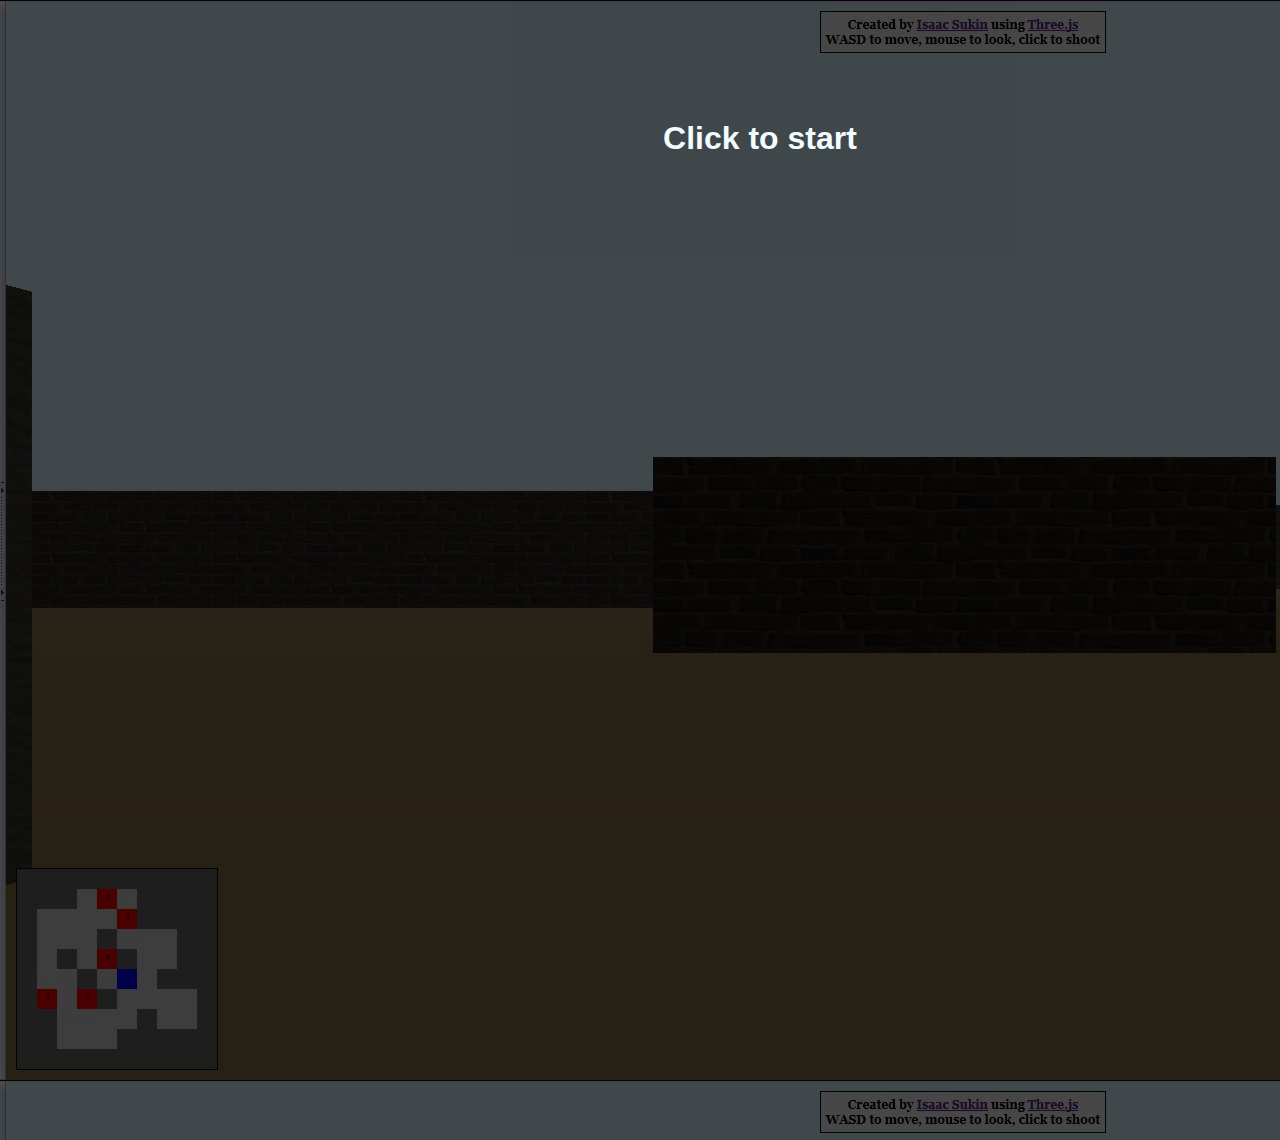
==== index.html @ bc0f737f "Backbone template" ====
<!DOCTYPE html>
<html>
<head>
  <title>WebGL FPS - AngelHack SV 2012 - Isaac Sukin</title>
  <style>
    body {
      background-image: url('images/screenshot.jpg');
      cursor: crosshair;
      font-family: Georgia, Helvetica, sans-serif;
      font-weight: bold;
      margin: 0;
      overflow: hidden;
      padding: 0;
      -webkit-touch-callout: none;
      -webkit-user-select: none;
      -khtml-user-select: none;
      -moz-user-select: none;
      -ms-user-select: none;
      user-select: none;
    }
    #hud {
      bottom: 10px;
      position: absolute;
      right: 10px;
      z-index: 100;
    }
    #credits {
      font-size: 12px;
      position: absolute;
      text-align: center;
      top: 10px;
      width: 100%;
      z-index: 100;
    }
    p {
      background-color: #EEEEEE;
      border: 1px solid black;
      display: inline-block;
      margin: 0;
      padding: 5px;
    }
    #radar {
      background-color: #EEEEEE;
      border: 1px solid black;
      bottom: 10px;
      left: 10px;
      position: absolute;
      z-index: 100;
    }
    #intro {
      background-color: #000000;
      color: #FFFFFF;
      cursor: pointer;
      font-size: 32px;
      opacity: 0.7;
      padding: 120px;
      text-align: center;
      z-index: 1001;
    }
    #hurt {
      background-color: red;
      display: none;
      left: 0;
      opacity: 0.15;
      pointer-events: none;
      position: absolute;
      top: 0;
      z-index: 1002;
    }
  </style>
  <script src="jquery-1.7.2.min.js"></script>
  <!-- <script src="PointerLock.js"></script> --> <!-- Insufficient browser support, interferes with other mouse events -->
  <!-- <script src="Pathfinder.js"></script> -->
  <script src="Three.js"></script>
  <!-- <script src="ColladaLoader.js"></script> -->
  <script src="Three.FirstPersonControls.js"></script>
  <script src="main.js"></script>
</head>
<body>
</body>
</html>
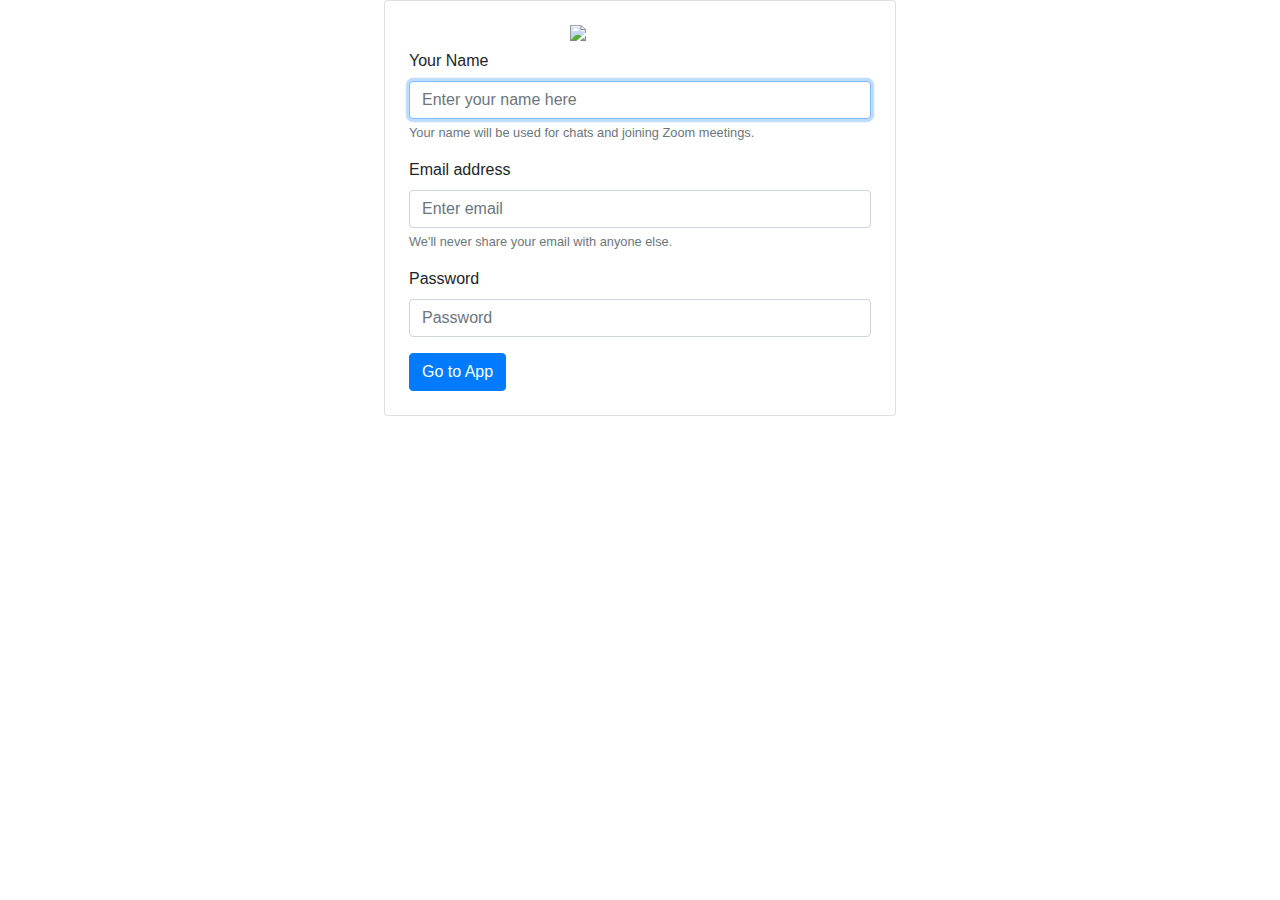
==== commit a5ee6a3f: "Centering Login Page" ====
--- a/index.html
+++ b/index.html
@@ -1,81 +1,41 @@
 <!DOCTYPE html>
-<html>
-<head>
-  <title>WebGL FPS - AngelHack SV 2012 - Isaac Sukin</title>
-  <style>
-    body {
-      background-image: url('images/screenshot.jpg');
-      cursor: crosshair;
-      font-family: Georgia, Helvetica, sans-serif;
-      font-weight: bold;
-      margin: 0;
-      overflow: hidden;
-      padding: 0;
-      -webkit-touch-callout: none;
-      -webkit-user-select: none;
-      -khtml-user-select: none;
-      -moz-user-select: none;
-      -ms-user-select: none;
-      user-select: none;
-    }
-    #hud {
-      bottom: 10px;
-      position: absolute;
-      right: 10px;
-      z-index: 100;
-    }
-    #credits {
-      font-size: 12px;
-      position: absolute;
-      text-align: center;
-      top: 10px;
-      width: 100%;
-      z-index: 100;
-    }
-    p {
-      background-color: #EEEEEE;
-      border: 1px solid black;
-      display: inline-block;
-      margin: 0;
-      padding: 5px;
-    }
-    #radar {
-      background-color: #EEEEEE;
-      border: 1px solid black;
-      bottom: 10px;
-      left: 10px;
-      position: absolute;
-      z-index: 100;
-    }
-    #intro {
-      background-color: #000000;
-      color: #FFFFFF;
-      cursor: pointer;
-      font-size: 32px;
-      opacity: 0.7;
-      padding: 120px;
-      text-align: center;
-      z-index: 1001;
-    }
-    #hurt {
-      background-color: red;
-      display: none;
-      left: 0;
-      opacity: 0.15;
-      pointer-events: none;
-      position: absolute;
-      top: 0;
-      z-index: 1002;
-    }
-  </style>
-  <script src="jquery-1.7.2.min.js"></script>
-  <!-- <script src="PointerLock.js"></script> --> <!-- Insufficient browser support, interferes with other mouse events -->
-  <!-- <script src="Pathfinder.js"></script> -->
-  <script src="Three.js"></script>
-  <!-- <script src="ColladaLoader.js"></script> -->
-  <script src="Three.FirstPersonControls.js"></script>
-  <script src="main.js"></script>
-</head>
-<body>
-</body>
-</html>+<html lang="en" dir="ltr">
+  <head>
+    <meta charset="utf-8">
+    <title>CityHack21</title>
+    <link rel="stylesheet" href="/css/index.css">
+    <script
+      src="https://code.jquery.com/jquery-3.5.1.min.js"
+      integrity="sha256-9/aliU8dGd2tb6OSsuzixeV4y/faTqgFtohetphbbj0="
+      crossorigin="anonymous"></script>
+    <script src="https://cdnjs.cloudflare.com/ajax/libs/popper.js/1.14.7/umd/popper.min.js" integrity="sha384-UO2eT0CpHqdSJQ6hJty5KVphtPhzWj9WO1clHTMGa3JDZwrnQq4sF86dIHNDz0W1" crossorigin="anonymous"></script>
+    <script src="https://stackpath.bootstrapcdn.com/bootstrap/4.3.1/js/bootstrap.min.js" integrity="sha384-JjSmVgyd0p3pXB1rRibZUAYoIIy6OrQ6VrjIEaFf/nJGzIxFDsf4x0xIM+B07jRM" crossorigin="anonymous"></script>
+    <link rel="stylesheet" href="https://stackpath.bootstrapcdn.com/bootstrap/4.3.1/css/bootstrap.min.css" integrity="sha384-ggOyR0iXCbMQv3Xipma34MD+dH/1fQ784/j6cY/iJTQUOhcWr7x9JvoRxT2MZw1T" crossorigin="anonymous">
+  </head>
+  <body>
+    <div class="container d-flex align-items-center justify-content-center h-100">
+      <div class="row h-100">
+        <div class="p-4 card row justify-content-center align-self-center" style="width: 32rem;">
+          <img src="https://upload.wikimedia.org/wikipedia/en/4/4a/CityU_logo.svg" class="mb-2 d-flex align-self-center" style="width: 140px" />
+          <form action="app.html" method="get">
+            <div class="form-group">
+              <label for="userName">Your Name</label>
+              <input type="text" required class="form-control" id="userName" name="userName" autofocus autocomplete="name" placeholder="Enter your name here">
+              <small id="nameHelp" class="form-text text-muted">Your name will be used for chats and joining Zoom meetings.</small>
+            </div>
+            <div class="form-group">
+              <label for="email">Email address</label>
+              <input type="email" required class="form-control" id="email" name="email" autocomplete="email" aria-describedby="emailHelp" placeholder="Enter email">
+              <small id="emailHelp" class="form-text text-muted">We'll never share your email with anyone else.</small>
+            </div>
+            <div class="form-group">
+              <label for="password">Password</label>
+              <input type="password" required class="form-control" id="password" name="password" placeholder="Password">
+            </div>
+            <button type="submit" class="btn btn-primary">Go to App</button>
+          </form>
+        </div>
+      </div>
+    </div>
+  </body>
+</html>
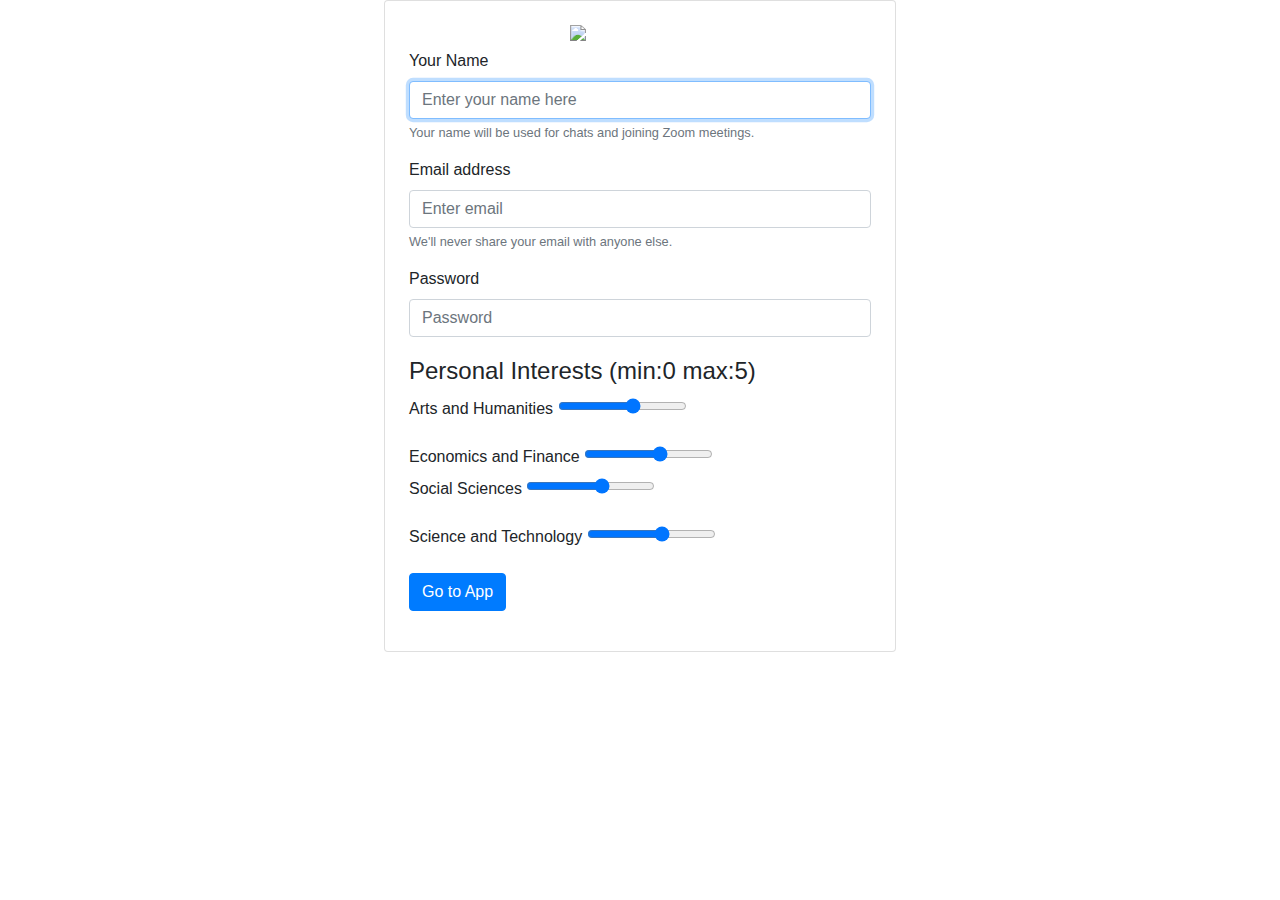
==== commit c230ef40: "frontend: cosine similarity" ====
--- a/index.html
+++ b/index.html
@@ -32,6 +32,23 @@
               <label for="password">Password</label>
               <input type="password" required class="form-control" id="password" name="password" placeholder="Password">
             </div>
+            <!-- personal interests -->
+            <legend>Personal Interests (min:0 max:5)</legend>
+            <div class="form-group">
+              <label for="password">Arts and Humanities</label>
+              <input id="slider1" type="range" min="0" max="5" step="1" />
+            </div>
+            <div class="form-group">
+              <label for="password">Economics and Finance</label>
+              <input id="slider2" type="range" min="0" max="5" step="1" />
+            <div class="form-group">
+              <label for="password">Social Sciences</label>
+              <input id="slider3" type="range" min="0" max="5" step="1" />
+            </div>
+            <div class="form-group">
+              <label for="password">Science and Technology</label>
+              <input id="slider4" type="range" min="0" max="5" step="1" />
+            </div>
             <button type="submit" class="btn btn-primary">Go to App</button>
           </form>
         </div>
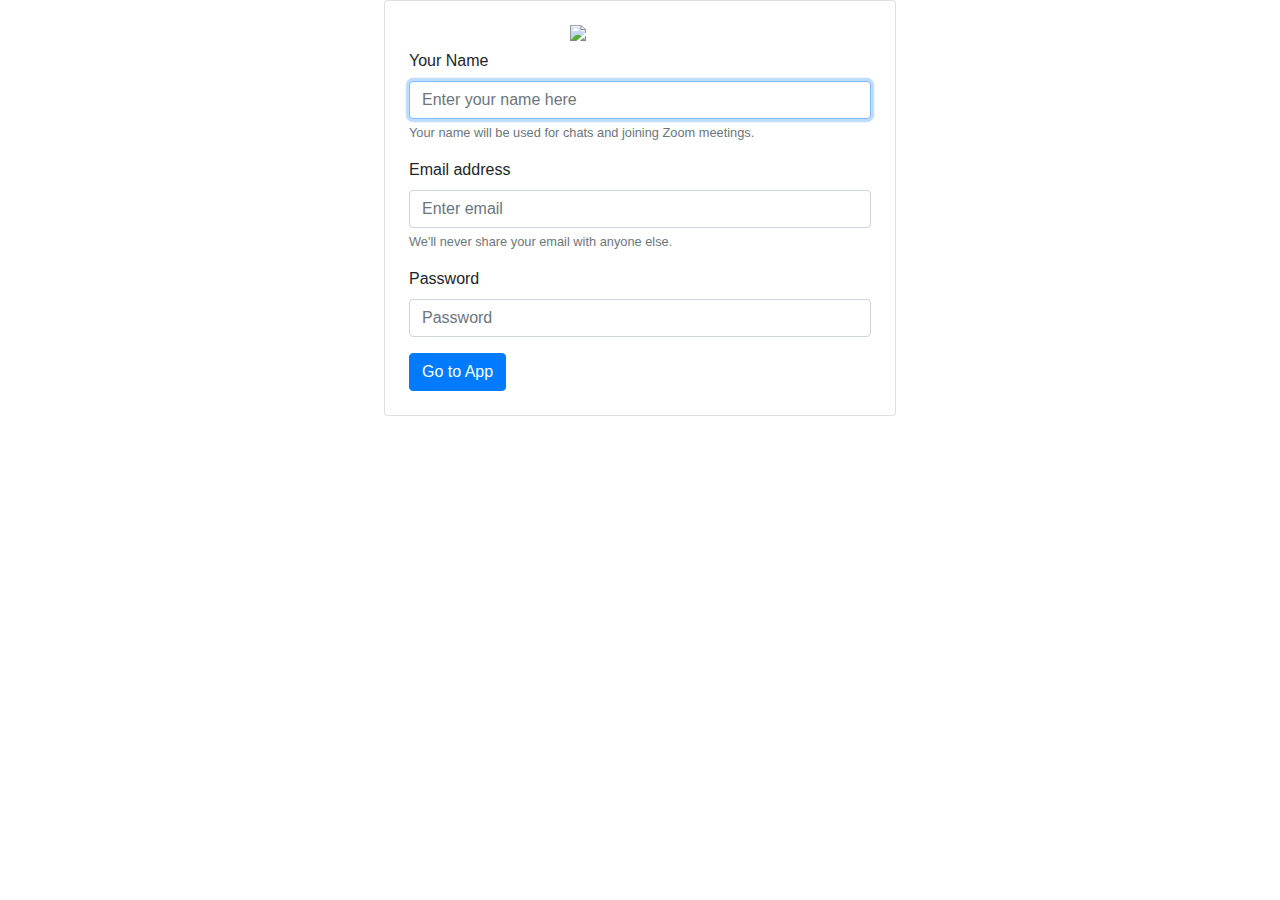
==== commit b998469a: "Revert "frontend: cosine similarity"" ====
--- a/index.html
+++ b/index.html
@@ -32,23 +32,6 @@
               <label for="password">Password</label>
               <input type="password" required class="form-control" id="password" name="password" placeholder="Password">
             </div>
-            <!-- personal interests -->
-            <legend>Personal Interests (min:0 max:5)</legend>
-            <div class="form-group">
-              <label for="password">Arts and Humanities</label>
-              <input id="slider1" type="range" min="0" max="5" step="1" />
-            </div>
-            <div class="form-group">
-              <label for="password">Economics and Finance</label>
-              <input id="slider2" type="range" min="0" max="5" step="1" />
-            <div class="form-group">
-              <label for="password">Social Sciences</label>
-              <input id="slider3" type="range" min="0" max="5" step="1" />
-            </div>
-            <div class="form-group">
-              <label for="password">Science and Technology</label>
-              <input id="slider4" type="range" min="0" max="5" step="1" />
-            </div>
             <button type="submit" class="btn btn-primary">Go to App</button>
           </form>
         </div>
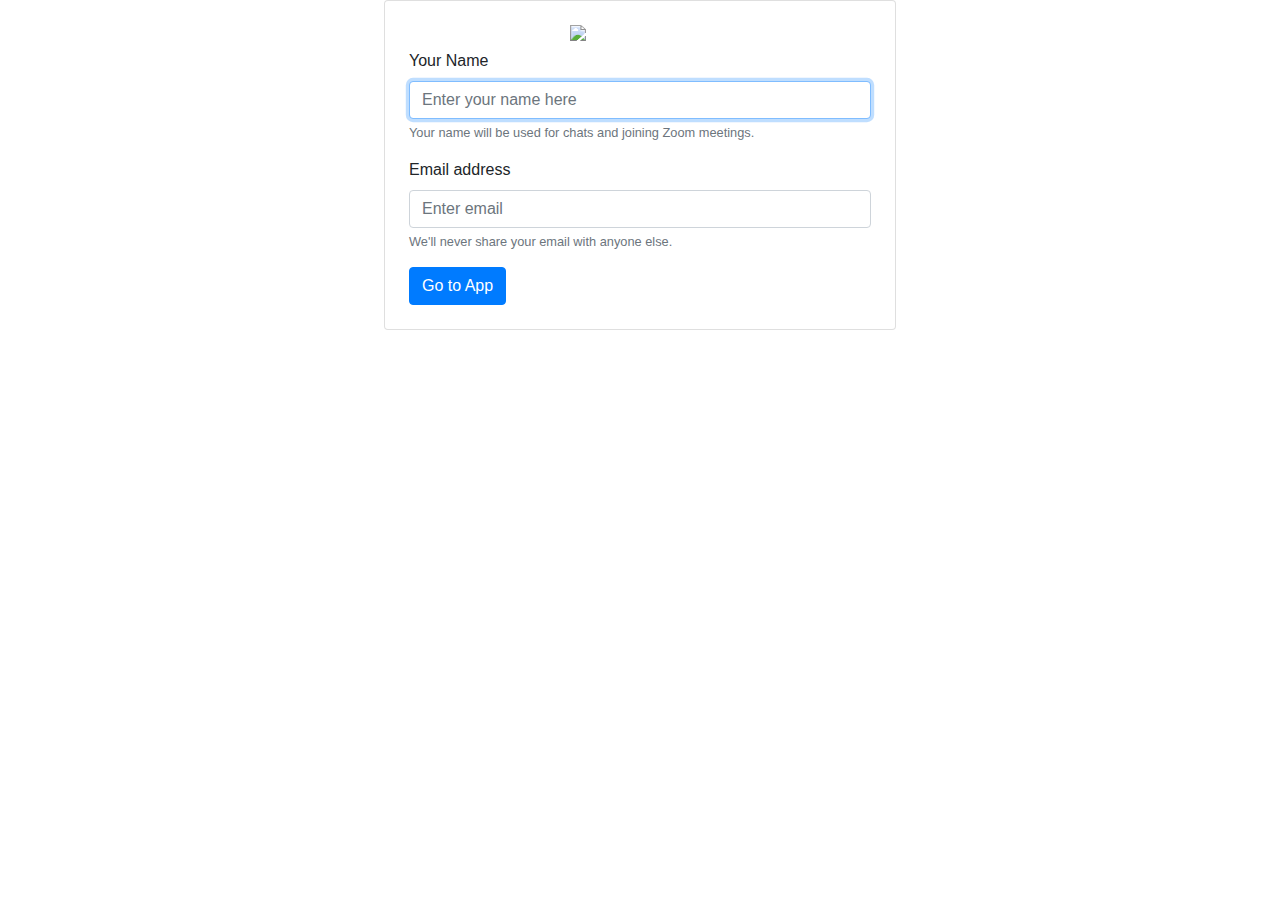
==== commit db49196d: "index.html remove password" ====
--- a/index.html
+++ b/index.html
@@ -28,10 +28,6 @@
               <input type="email" required class="form-control" id="email" name="email" autocomplete="email" aria-describedby="emailHelp" placeholder="Enter email">
               <small id="emailHelp" class="form-text text-muted">We'll never share your email with anyone else.</small>
             </div>
-            <div class="form-group">
-              <label for="password">Password</label>
-              <input type="password" required class="form-control" id="password" name="password" placeholder="Password">
-            </div>
             <button type="submit" class="btn btn-primary">Go to App</button>
           </form>
         </div>
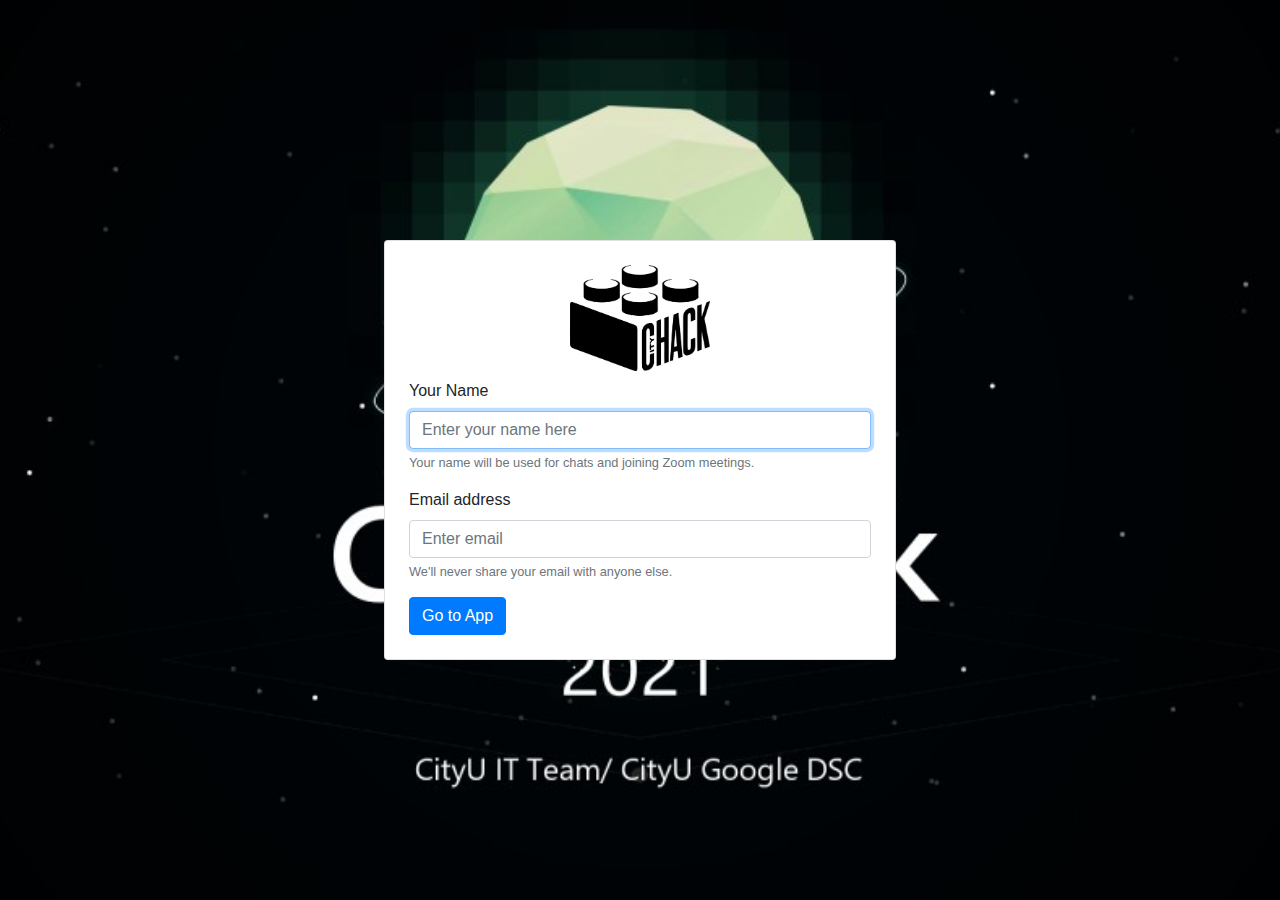
==== commit c775ba61: "replace cityu logo with cityhack assets" ====
--- a/index.html
+++ b/index.html
@@ -16,7 +16,7 @@
     <div class="container d-flex align-items-center justify-content-center h-100">
       <div class="row h-100">
         <div class="p-4 card row justify-content-center align-self-center" style="width: 32rem;">
-          <img src="https://upload.wikimedia.org/wikipedia/en/4/4a/CityU_logo.svg" class="mb-2 d-flex align-self-center" style="width: 140px" />
+          <img src="/images/cityhacklogo-black.png" class="mb-2 d-flex align-self-center" style="width: 140px" />
           <form action="app.html" method="get">
             <div class="form-group">
               <label for="userName">Your Name</label>
--- a/css/index.css
+++ b/css/index.css
@@ -0,0 +1,10 @@
+body {
+  background-image: url('/images/cityhackbg.jpg');
+  background-size: cover;
+  background-position: center;
+  background-repeat: no-repeat;
+}
+
+html,body {
+  height: 100%;
+}
